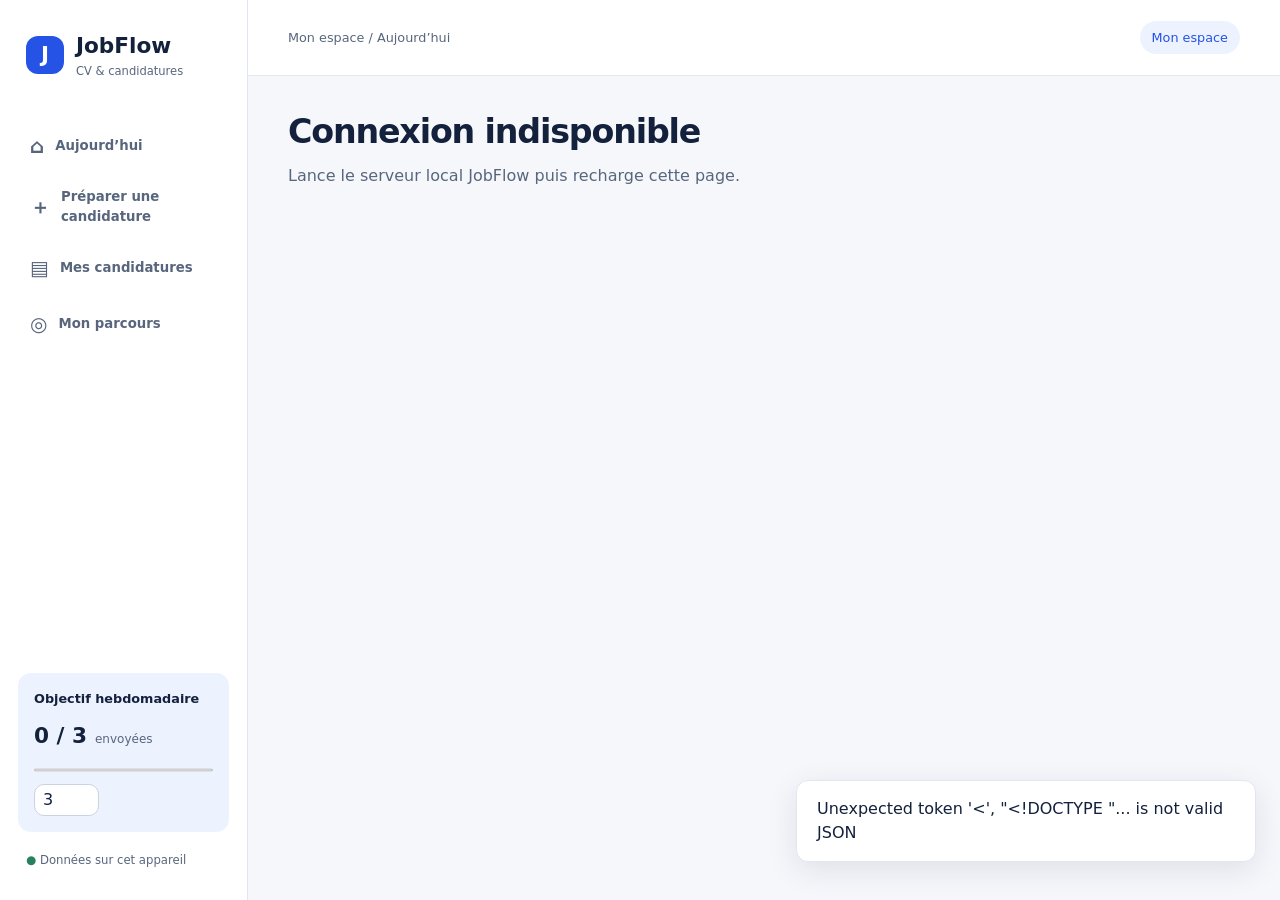
==== web/index.html @ b6a89772 "Initialize JobFlow web app with responsive UI and CV workflow" ====
<!doctype html>
<html lang="fr">
<head>
  <meta charset="utf-8">
  <meta name="viewport" content="width=device-width, initial-scale=1, viewport-fit=cover">
  <meta name="theme-color" content="#f6f7fb">
  <title>JobFlow · CV & candidatures</title>
  <link rel="stylesheet" href="styles.css">
  <script src="app.js" defer></script>
</head>
<body>
<a class="skip" href="#main">Aller au contenu</a>
<aside class="sidebar">
  <a class="brand" href="#today"><span class="mark" aria-hidden="true">J</span><span>JobFlow<small>CV & candidatures</small></span></a>
  <nav aria-label="Navigation principale">
    <a href="#today" data-view="today"><span aria-hidden="true">⌂</span>Aujourd’hui</a>
    <a href="#prepare" data-view="prepare"><span aria-hidden="true">＋</span>Préparer une candidature</a>
    <a href="#applications" data-view="applications"><span aria-hidden="true">▤</span>Mes candidatures</a>
    <a href="#profile" data-view="profile"><span aria-hidden="true">◎</span>Mon parcours</a>
  </nav>
  <div class="sidebar-bottom"><div class="goal"><label for="goal">Objectif hebdomadaire</label><div><strong id="weekly">0 / 3</strong><span>envoyées</span></div><progress id="progress" value="0" max="3"></progress><input id="goal" type="number" min="1" max="30" value="3" aria-label="Nombre de candidatures visé par semaine"></div><p class="local"><span aria-hidden="true">●</span> Données sur cet appareil</p></div>
</aside>
<div class="workspace">
  <header class="topbar"><span class="mobile-brand">JobFlow</span><span id="breadcrumb">Mon espace / Aujourd’hui</span><span class="account" id="account">Mon espace</span></header>
  <main id="main" tabindex="-1"></main>
  <p id="notice" class="notice" role="status" hidden></p>
</div>
<nav class="bottom-nav" aria-label="Navigation mobile"><a href="#today" data-view="today"><span aria-hidden="true">⌂</span>Aujourd’hui</a><a href="#prepare" data-view="prepare"><span aria-hidden="true">＋</span>Préparer</a><a href="#applications" data-view="applications"><span aria-hidden="true">▤</span>Candidatures</a><a href="#profile" data-view="profile"><span aria-hidden="true">◎</span>Parcours</a></nav>
</body>
</html>
---- web/styles.css ----
:root{--blue:#2453e6;--navy:#13213c;--muted:#58667d;--line:#e1e6ef;--bg:#f6f7fb;--surface:#fff;--soft:#edf2ff;font-family:system-ui,-apple-system,BlinkMacSystemFont,"Segoe UI",sans-serif;color:var(--navy);background:var(--bg);font-size:16px;line-height:1.5;color-scheme:light}
*{box-sizing:border-box}body{margin:0}a{color:var(--blue)}button,input,textarea,select{font:inherit}button,a,input,select,textarea{touch-action:manipulation}button{cursor:pointer}button:disabled{opacity:.55;cursor:wait}button,input,textarea,select{border-radius:10px}button{min-height:44px;padding:10px 17px;border:1px solid var(--line);background:var(--surface);color:var(--navy);font-size:.875rem;font-weight:600}button:active{transform:scale(.98)}a:focus-visible,button:focus-visible,input:focus-visible,textarea:focus-visible,select:focus-visible{outline:3px solid var(--blue);outline-offset:3px}.primary{background:var(--blue);border-color:var(--blue);color:#fff}.secondary{color:var(--blue);border-color:#b8c7f7}h1,h2,h3,p{margin-top:0}h1{font-size:clamp(1.65rem,2.6vw,2.15rem);line-height:1.2;letter-spacing:-.035em;margin-bottom:12px}h2{font-size:1.08rem;letter-spacing:-.015em;margin-bottom:6px}h3{font-size:1rem}p{color:var(--muted)}small,.caption{font-size:.8rem;color:var(--muted)}.sidebar{position:fixed;inset:0 auto 0 0;width:248px;background:var(--surface);border-right:1px solid var(--line);padding:30px 18px;display:flex;flex-direction:column}.brand{display:flex;gap:12px;align-items:center;color:var(--navy);text-decoration:none;font-size:1.35rem;font-weight:750;padding:0 8px}.brand small{display:block;font-size:.72rem;font-weight:400;margin-top:1px}.mark{width:38px;height:38px;border-radius:12px;background:var(--blue);color:white;display:grid;place-items:center;font-weight:800}.sidebar nav{display:grid;gap:6px;margin-top:40px}.sidebar nav a{display:flex;gap:11px;align-items:center;min-height:48px;padding:10px 12px;border-radius:10px;text-decoration:none;color:var(--muted);font-size:.83rem;font-weight:600}.sidebar nav a span{font-size:1.25rem}.sidebar nav a.active{background:var(--soft);color:var(--blue)}.sidebar-bottom{margin-top:auto}.goal{background:var(--soft);border-radius:13px;padding:16px;margin-top:30px}.goal label{font-size:.8rem}.goal>div{display:flex;gap:8px;align-items:baseline;margin-top:12px}.goal strong{font-size:1.35rem}.goal span{font-size:.75rem;color:var(--muted)}progress{width:100%;height:6px;accent-color:var(--blue)}.goal input{width:65px;min-height:32px;margin-top:8px;padding:3px 8px;background:var(--surface)}.local{font-size:.73rem;margin:20px 8px 0}.local span{color:#27815f}.workspace{margin-left:248px}.topbar{height:76px;padding:0 40px;background:var(--surface);border-bottom:1px solid var(--line);display:flex;align-items:center;justify-content:space-between;gap:16px;font-size:.8rem;color:var(--muted)}.account{background:var(--soft);color:var(--blue);border-radius:20px;padding:7px 12px}.mobile-brand{display:none}main{max-width:1450px;padding:36px 40px 60px;margin:auto}.intro{display:flex;justify-content:space-between;gap:20px;align-items:center;margin-bottom:26px}.intro p{margin-bottom:0;max-width:65ch}.stats{display:grid;grid-template-columns:repeat(3,1fr);gap:16px;margin-bottom:24px}.stat{display:flex;align-items:center;gap:14px;background:var(--surface);border:1px solid var(--line);border-radius:13px;padding:20px}.stat-icon{display:grid;place-items:center;width:40px;height:40px;border-radius:10px;background:var(--soft);color:var(--blue)}.stat span{display:block;font-size:.8rem;color:var(--muted)}.stat strong{font-size:1.65rem}.grid{display:grid;grid-template-columns:minmax(0,1.35fr) minmax(280px,.9fr);gap:22px;align-items:start}.panel{background:var(--surface);border:1px solid var(--line);border-radius:14px;overflow:hidden}.panel-head{padding:20px 22px;border-bottom:1px solid var(--line)}.panel-head p{margin:4px 0 0;font-size:.85rem}.panel-body{padding:22px}.empty{padding:36px 22px;text-align:center}.empty .empty-icon{display:grid;place-items:center;margin:0 auto 14px;width:44px;height:44px;border-radius:50%;background:var(--soft);color:var(--blue);font-size:1.2rem}.empty p{font-size:.9rem;max-width:38ch;margin:0 auto}.row{display:flex;gap:14px;align-items:center;padding:16px 22px;border-bottom:1px solid var(--line)}.row:last-child{border-bottom:0}.row-main{flex:1;min-width:0}.row strong{display:block;font-size:.9rem;overflow-wrap:anywhere}.row small{display:block;margin-top:4px}.status{display:inline-block;border-radius:30px;background:var(--soft);color:var(--blue);padding:5px 9px;font-size:.72rem;white-space:nowrap}.stack{display:grid;gap:20px}label{display:block;font-size:.85rem;font-weight:550;margin-bottom:7px}input,textarea,select{width:100%;border:1px solid #cbd3e0;padding:11px 12px;color:var(--navy);background:var(--surface);min-height:44px}textarea{resize:vertical;min-height:130px;line-height:1.6}.field{margin-bottom:17px}.fields{display:grid;grid-template-columns:1fr 1fr;gap:16px}.fields .field{margin-bottom:0}.actions{display:flex;flex-wrap:wrap;gap:10px;align-items:center}.stepper{display:flex;padding:0;list-style:none;gap:22px;margin:24px 0;color:var(--muted);font-size:.85rem}.stepper li{display:flex;gap:8px;align-items:center}.stepper b{display:grid;place-items:center;border:1px solid var(--line);width:26px;height:26px;border-radius:50%;font-size:.75rem}.stepper .current{color:var(--blue);font-weight:650}.stepper .current b{background:var(--blue);border-color:var(--blue);color:white}.sheet{background:white;color:#13213c;box-shadow:0 4px 24px #13213c0a;border:1px solid #e1e6ef;padding:30px;min-height:390px}.sheet h2{font-size:1.4rem}.sheet h3{border-bottom:1px solid #e1e6ef;padding-bottom:8px;margin-top:24px;font-size:.9rem}.sheet p,.sheet li{font-size:.78rem;color:#33415a}.sheet ul{padding-left:18px}.preview{position:sticky;top:24px}.tabs{display:flex;border-bottom:1px solid var(--line);gap:8px;margin-bottom:20px}.tabs button{border:0;border-radius:0;background:none;color:var(--muted)}.tabs button[aria-selected="true"]{color:var(--blue);border-bottom:2px solid var(--blue)}details{border-top:1px solid var(--line);padding-top:15px;margin-top:20px}summary{cursor:pointer;min-height:44px;font-size:.85rem;font-weight:600}.check{display:flex;gap:10px;align-items:flex-start;font-weight:400}.check input{width:18px;min-height:18px;margin-top:4px}.hint{font-size:.78rem;margin-top:12px;margin-bottom:0}.notice{position:fixed;bottom:22px;right:24px;max-width:min(460px,calc(100vw - 32px));padding:16px 20px;border:1px solid var(--line);border-radius:12px;background:var(--surface);box-shadow:0 8px 30px #13213c1a;color:var(--navy);z-index:10}.bottom-nav{display:none}.skip{position:absolute;left:10px;top:-100px;z-index:100;background:white;padding:10px}.skip:focus{top:10px}.searchbar{display:flex;gap:14px;margin-bottom:20px}.searchbar input{flex:1}.searchbar select{width:190px}.source-note{margin-top:16px;font-size:.78rem}.feedback{color:#a33b16;font-size:.85rem;margin:12px 0}.save-state{font-size:.8rem;color:var(--muted)}[hidden]{display:none!important}
@media(hover:hover) and (pointer:fine){button:hover{filter:brightness(.97)}.sidebar nav a:hover{background:var(--soft)}}
@media(max-width:1050px){.sidebar{width:220px}.workspace{margin-left:220px}main{padding:28px 24px}.topbar{padding:0 24px}.grid{grid-template-columns:1fr}.preview{position:static}.intro{align-items:flex-start}.stats{gap:10px}.stat{padding:15px}}
@media(max-width:700px){.sidebar{display:none}.workspace{margin:0}.topbar{height:64px;padding:env(safe-area-inset-top,0px) 20px 0}.mobile-brand{display:block;color:var(--blue);font-weight:800;font-size:1.25rem}#breadcrumb{display:none}.account{font-size:.75rem}main{padding:26px 18px calc(106px + env(safe-area-inset-bottom,0px))}.intro{display:block}.intro button{margin-top:20px;width:100%}.intro h1{font-size:1.8rem}.stats{gap:8px}.stat{display:block;padding:14px 10px}.stat-icon{display:none}.stat span{font-size:.72rem}.stat strong{font-size:1.5rem}.panel-body{padding:18px}.panel-head{padding:18px}.row{padding:16px;gap:10px}.row button{padding:8px 12px}.row .status{white-space:normal}.fields{grid-template-columns:1fr}.bottom-nav{position:fixed;bottom:0;left:0;right:0;z-index:5;display:grid;grid-template-columns:repeat(4,1fr);background:var(--surface);border-top:1px solid var(--line);padding:5px 5px calc(6px + env(safe-area-inset-bottom,0px))}.bottom-nav a{display:grid;place-items:center;gap:1px;padding:7px 2px;min-height:56px;color:var(--muted);text-decoration:none;font-size:.67rem}.bottom-nav a span{font-size:1.35rem}.bottom-nav a.active{color:var(--blue);font-weight:700}.notice{bottom:90px;right:16px}.stepper{gap:12px;font-size:.75rem}.searchbar{flex-direction:column}.searchbar select{width:100%}input,textarea,select{font-size:1rem}.sheet{padding:24px}.actions>button{flex:1}.preview .sheet{max-height:500px;overflow:auto}}
@media(prefers-reduced-motion:reduce){*{scroll-behavior:auto!important;transition:none!important;animation:none!important}button:active{transform:none}}
@media(prefers-contrast:more){:root{--muted:#33415a;--line:#68748a}}
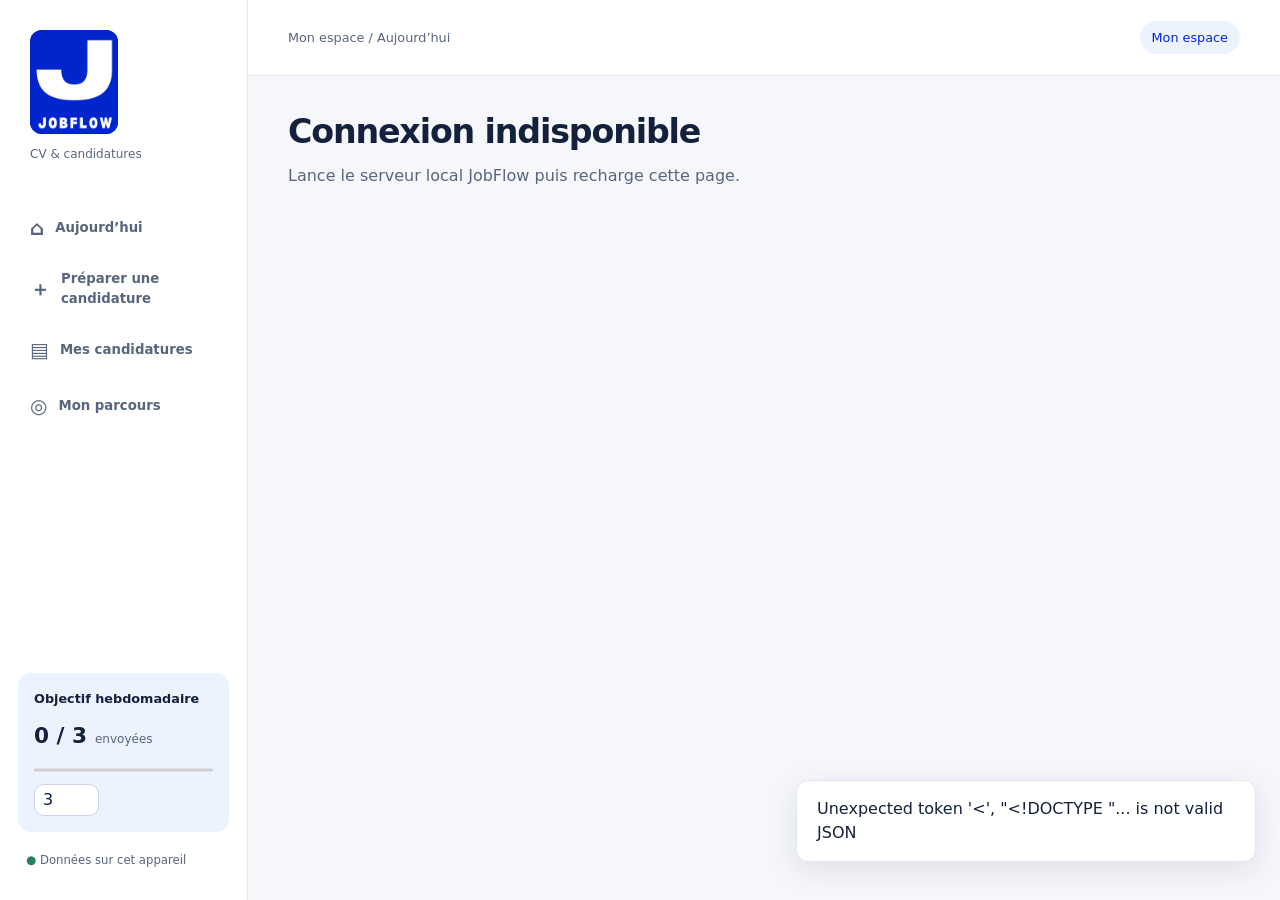
==== commit 98f782c0: "Integrate official JobFlow logo and match brand blue" ====
--- a/web/index.html
+++ b/web/index.html
@@ -11,7 +11,7 @@
 <body>
 <a class="skip" href="#main">Aller au contenu</a>
 <aside class="sidebar">
-  <a class="brand" href="#today"><span class="mark" aria-hidden="true">J</span><span>JobFlow<small>CV & candidatures</small></span></a>
+  <a class="brand" href="#today" aria-label="JobFlow — accueil"><span class="logo-lockup"><img src="assets/jobflow-logo.png" alt="JobFlow" width="2000" height="2000"></span><small>CV & candidatures</small></a>
   <nav aria-label="Navigation principale">
     <a href="#today" data-view="today"><span aria-hidden="true">⌂</span>Aujourd’hui</a>
     <a href="#prepare" data-view="prepare"><span aria-hidden="true">＋</span>Préparer une candidature</a>
@@ -21,7 +21,7 @@
   <div class="sidebar-bottom"><div class="goal"><label for="goal">Objectif hebdomadaire</label><div><strong id="weekly">0 / 3</strong><span>envoyées</span></div><progress id="progress" value="0" max="3"></progress><input id="goal" type="number" min="1" max="30" value="3" aria-label="Nombre de candidatures visé par semaine"></div><p class="local"><span aria-hidden="true">●</span> Données sur cet appareil</p></div>
 </aside>
 <div class="workspace">
-  <header class="topbar"><span class="mobile-brand">JobFlow</span><span id="breadcrumb">Mon espace / Aujourd’hui</span><span class="account" id="account">Mon espace</span></header>
+  <header class="topbar"><a class="mobile-brand" href="#today" aria-label="JobFlow — accueil"><span class="logo-mark" aria-hidden="true"><img src="assets/jobflow-logo.png" alt="" width="2000" height="2000"></span><span>JobFlow</span></a><span id="breadcrumb">Mon espace / Aujourd’hui</span><span class="account" id="account">Mon espace</span></header>
   <main id="main" tabindex="-1"></main>
   <p id="notice" class="notice" role="status" hidden></p>
 </div>
--- a/web/styles.css
+++ b/web/styles.css
@@ -1,7 +1,17 @@
-:root{--blue:#2453e6;--navy:#13213c;--muted:#58667d;--line:#e1e6ef;--bg:#f6f7fb;--surface:#fff;--soft:#edf2ff;font-family:system-ui,-apple-system,BlinkMacSystemFont,"Segoe UI",sans-serif;color:var(--navy);background:var(--bg);font-size:16px;line-height:1.5;color-scheme:light}
+:root{--blue:#0025cc;--navy:#13213c;--muted:#58667d;--line:#e1e6ef;--bg:#f6f7fb;--surface:#fff;--soft:#edf2ff;font-family:system-ui,-apple-system,BlinkMacSystemFont,"Segoe UI",sans-serif;color:var(--navy);background:var(--bg);font-size:16px;line-height:1.5;color-scheme:light}
 *{box-sizing:border-box}body{margin:0}a{color:var(--blue)}button,input,textarea,select{font:inherit}button,a,input,select,textarea{touch-action:manipulation}button{cursor:pointer}button:disabled{opacity:.55;cursor:wait}button,input,textarea,select{border-radius:10px}button{min-height:44px;padding:10px 17px;border:1px solid var(--line);background:var(--surface);color:var(--navy);font-size:.875rem;font-weight:600}button:active{transform:scale(.98)}a:focus-visible,button:focus-visible,input:focus-visible,textarea:focus-visible,select:focus-visible{outline:3px solid var(--blue);outline-offset:3px}.primary{background:var(--blue);border-color:var(--blue);color:#fff}.secondary{color:var(--blue);border-color:#b8c7f7}h1,h2,h3,p{margin-top:0}h1{font-size:clamp(1.65rem,2.6vw,2.15rem);line-height:1.2;letter-spacing:-.035em;margin-bottom:12px}h2{font-size:1.08rem;letter-spacing:-.015em;margin-bottom:6px}h3{font-size:1rem}p{color:var(--muted)}small,.caption{font-size:.8rem;color:var(--muted)}.sidebar{position:fixed;inset:0 auto 0 0;width:248px;background:var(--surface);border-right:1px solid var(--line);padding:30px 18px;display:flex;flex-direction:column}.brand{display:flex;gap:12px;align-items:center;color:var(--navy);text-decoration:none;font-size:1.35rem;font-weight:750;padding:0 8px}.brand small{display:block;font-size:.72rem;font-weight:400;margin-top:1px}.mark{width:38px;height:38px;border-radius:12px;background:var(--blue);color:white;display:grid;place-items:center;font-weight:800}.sidebar nav{display:grid;gap:6px;margin-top:40px}.sidebar nav a{display:flex;gap:11px;align-items:center;min-height:48px;padding:10px 12px;border-radius:10px;text-decoration:none;color:var(--muted);font-size:.83rem;font-weight:600}.sidebar nav a span{font-size:1.25rem}.sidebar nav a.active{background:var(--soft);color:var(--blue)}.sidebar-bottom{margin-top:auto}.goal{background:var(--soft);border-radius:13px;padding:16px;margin-top:30px}.goal label{font-size:.8rem}.goal>div{display:flex;gap:8px;align-items:baseline;margin-top:12px}.goal strong{font-size:1.35rem}.goal span{font-size:.75rem;color:var(--muted)}progress{width:100%;height:6px;accent-color:var(--blue)}.goal input{width:65px;min-height:32px;margin-top:8px;padding:3px 8px;background:var(--surface)}.local{font-size:.73rem;margin:20px 8px 0}.local span{color:#27815f}.workspace{margin-left:248px}.topbar{height:76px;padding:0 40px;background:var(--surface);border-bottom:1px solid var(--line);display:flex;align-items:center;justify-content:space-between;gap:16px;font-size:.8rem;color:var(--muted)}.account{background:var(--soft);color:var(--blue);border-radius:20px;padding:7px 12px}.mobile-brand{display:none}main{max-width:1450px;padding:36px 40px 60px;margin:auto}.intro{display:flex;justify-content:space-between;gap:20px;align-items:center;margin-bottom:26px}.intro p{margin-bottom:0;max-width:65ch}.stats{display:grid;grid-template-columns:repeat(3,1fr);gap:16px;margin-bottom:24px}.stat{display:flex;align-items:center;gap:14px;background:var(--surface);border:1px solid var(--line);border-radius:13px;padding:20px}.stat-icon{display:grid;place-items:center;width:40px;height:40px;border-radius:10px;background:var(--soft);color:var(--blue)}.stat span{display:block;font-size:.8rem;color:var(--muted)}.stat strong{font-size:1.65rem}.grid{display:grid;grid-template-columns:minmax(0,1.35fr) minmax(280px,.9fr);gap:22px;align-items:start}.panel{background:var(--surface);border:1px solid var(--line);border-radius:14px;overflow:hidden}.panel-head{padding:20px 22px;border-bottom:1px solid var(--line)}.panel-head p{margin:4px 0 0;font-size:.85rem}.panel-body{padding:22px}.empty{padding:36px 22px;text-align:center}.empty .empty-icon{display:grid;place-items:center;margin:0 auto 14px;width:44px;height:44px;border-radius:50%;background:var(--soft);color:var(--blue);font-size:1.2rem}.empty p{font-size:.9rem;max-width:38ch;margin:0 auto}.row{display:flex;gap:14px;align-items:center;padding:16px 22px;border-bottom:1px solid var(--line)}.row:last-child{border-bottom:0}.row-main{flex:1;min-width:0}.row strong{display:block;font-size:.9rem;overflow-wrap:anywhere}.row small{display:block;margin-top:4px}.status{display:inline-block;border-radius:30px;background:var(--soft);color:var(--blue);padding:5px 9px;font-size:.72rem;white-space:nowrap}.stack{display:grid;gap:20px}label{display:block;font-size:.85rem;font-weight:550;margin-bottom:7px}input,textarea,select{width:100%;border:1px solid #cbd3e0;padding:11px 12px;color:var(--navy);background:var(--surface);min-height:44px}textarea{resize:vertical;min-height:130px;line-height:1.6}.field{margin-bottom:17px}.fields{display:grid;grid-template-columns:1fr 1fr;gap:16px}.fields .field{margin-bottom:0}.actions{display:flex;flex-wrap:wrap;gap:10px;align-items:center}.stepper{display:flex;padding:0;list-style:none;gap:22px;margin:24px 0;color:var(--muted);font-size:.85rem}.stepper li{display:flex;gap:8px;align-items:center}.stepper b{display:grid;place-items:center;border:1px solid var(--line);width:26px;height:26px;border-radius:50%;font-size:.75rem}.stepper .current{color:var(--blue);font-weight:650}.stepper .current b{background:var(--blue);border-color:var(--blue);color:white}.sheet{background:white;color:#13213c;box-shadow:0 4px 24px #13213c0a;border:1px solid #e1e6ef;padding:30px;min-height:390px}.sheet h2{font-size:1.4rem}.sheet h3{border-bottom:1px solid #e1e6ef;padding-bottom:8px;margin-top:24px;font-size:.9rem}.sheet p,.sheet li{font-size:.78rem;color:#33415a}.sheet ul{padding-left:18px}.preview{position:sticky;top:24px}.tabs{display:flex;border-bottom:1px solid var(--line);gap:8px;margin-bottom:20px}.tabs button{border:0;border-radius:0;background:none;color:var(--muted)}.tabs button[aria-selected="true"]{color:var(--blue);border-bottom:2px solid var(--blue)}details{border-top:1px solid var(--line);padding-top:15px;margin-top:20px}summary{cursor:pointer;min-height:44px;font-size:.85rem;font-weight:600}.check{display:flex;gap:10px;align-items:flex-start;font-weight:400}.check input{width:18px;min-height:18px;margin-top:4px}.hint{font-size:.78rem;margin-top:12px;margin-bottom:0}.notice{position:fixed;bottom:22px;right:24px;max-width:min(460px,calc(100vw - 32px));padding:16px 20px;border:1px solid var(--line);border-radius:12px;background:var(--surface);box-shadow:0 8px 30px #13213c1a;color:var(--navy);z-index:10}.bottom-nav{display:none}.skip{position:absolute;left:10px;top:-100px;z-index:100;background:white;padding:10px}.skip:focus{top:10px}.searchbar{display:flex;gap:14px;margin-bottom:20px}.searchbar input{flex:1}.searchbar select{width:190px}.source-note{margin-top:16px;font-size:.78rem}.feedback{color:#a33b16;font-size:.85rem;margin:12px 0}.save-state{font-size:.8rem;color:var(--muted)}[hidden]{display:none!important}
 @media(hover:hover) and (pointer:fine){button:hover{filter:brightness(.97)}.sidebar nav a:hover{background:var(--soft)}}
 @media(max-width:1050px){.sidebar{width:220px}.workspace{margin-left:220px}main{padding:28px 24px}.topbar{padding:0 24px}.grid{grid-template-columns:1fr}.preview{position:static}.intro{align-items:flex-start}.stats{gap:10px}.stat{padding:15px}}
 @media(max-width:700px){.sidebar{display:none}.workspace{margin:0}.topbar{height:64px;padding:env(safe-area-inset-top,0px) 20px 0}.mobile-brand{display:block;color:var(--blue);font-weight:800;font-size:1.25rem}#breadcrumb{display:none}.account{font-size:.75rem}main{padding:26px 18px calc(106px + env(safe-area-inset-bottom,0px))}.intro{display:block}.intro button{margin-top:20px;width:100%}.intro h1{font-size:1.8rem}.stats{gap:8px}.stat{display:block;padding:14px 10px}.stat-icon{display:none}.stat span{font-size:.72rem}.stat strong{font-size:1.5rem}.panel-body{padding:18px}.panel-head{padding:18px}.row{padding:16px;gap:10px}.row button{padding:8px 12px}.row .status{white-space:normal}.fields{grid-template-columns:1fr}.bottom-nav{position:fixed;bottom:0;left:0;right:0;z-index:5;display:grid;grid-template-columns:repeat(4,1fr);background:var(--surface);border-top:1px solid var(--line);padding:5px 5px calc(6px + env(safe-area-inset-bottom,0px))}.bottom-nav a{display:grid;place-items:center;gap:1px;padding:7px 2px;min-height:56px;color:var(--muted);text-decoration:none;font-size:.67rem}.bottom-nav a span{font-size:1.35rem}.bottom-nav a.active{color:var(--blue);font-weight:700}.notice{bottom:90px;right:16px}.stepper{gap:12px;font-size:.75rem}.searchbar{flex-direction:column}.searchbar select{width:100%}input,textarea,select{font-size:1rem}.sheet{padding:24px}.actions>button{flex:1}.preview .sheet{max-height:500px;overflow:auto}}
 @media(prefers-reduced-motion:reduce){*{scroll-behavior:auto!important;transition:none!important;animation:none!important}button:active{transform:none}}
 @media(prefers-contrast:more){:root{--muted:#33415a;--line:#68748a}}
+
+/* Logo original : cadrage visuel, sans modification du fichier source. */
+.brand{flex-direction:column;align-items:flex-start;gap:10px;padding-left:12px}
+.brand>small{font-size:.75rem;font-weight:400;color:var(--muted)}
+.logo-lockup,.logo-mark{position:relative;display:block;overflow:hidden;background:#0025cc;flex-shrink:0}
+.logo-lockup{width:88px;height:104px;border-radius:12px}
+.logo-lockup img{position:absolute;width:400px;height:400px;max-width:none;left:-144px;top:-124px}
+.logo-mark{width:36px;height:36px;border-radius:9px}
+.logo-mark img{position:absolute;width:180px;height:180px;max-width:none;left:-67px;top:-56px}
+@media(max-width:700px){.mobile-brand{display:flex;align-items:center;gap:9px;text-decoration:none}}
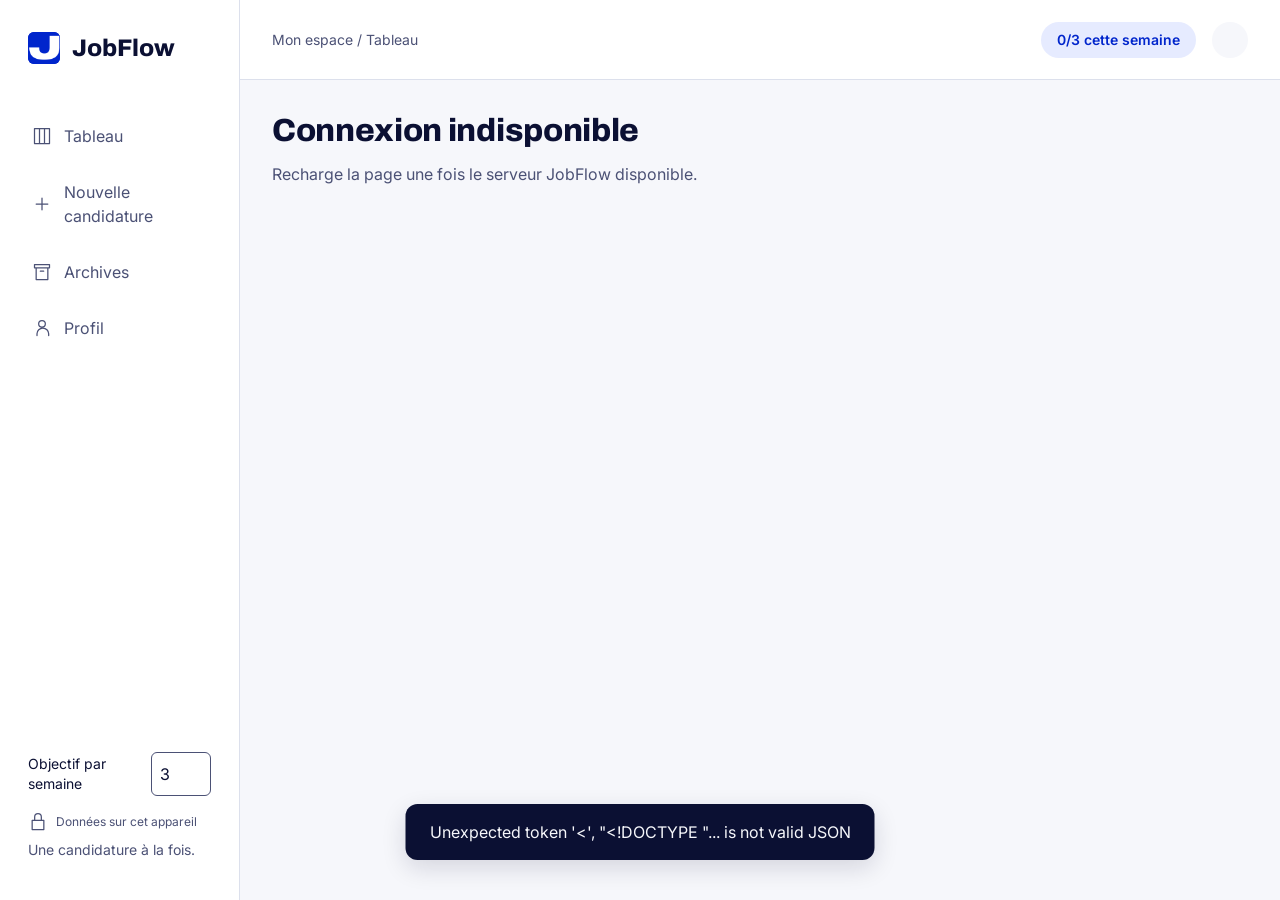
==== commit 873044fd: "Apply JobFlow art direction and responsive application board" ====
--- a/web/index.html
+++ b/web/index.html
@@ -3,28 +3,44 @@
 <head>
   <meta charset="utf-8">
   <meta name="viewport" content="width=device-width, initial-scale=1, viewport-fit=cover">
-  <meta name="theme-color" content="#f6f7fb">
-  <title>JobFlow · CV & candidatures</title>
+  <meta name="theme-color" media="(prefers-color-scheme: light)" content="#F6F7FB">
+  <meta name="theme-color" media="(prefers-color-scheme: dark)" content="#0A0E24">
+  <title>JobFlow · Une candidature à la fois.</title>
   <link rel="stylesheet" href="styles.css">
-  <script src="app.js" defer></script>
+  <script src="app.js" type="module"></script>
 </head>
 <body>
 <a class="skip" href="#main">Aller au contenu</a>
 <aside class="sidebar">
-  <a class="brand" href="#today" aria-label="JobFlow — accueil"><span class="logo-lockup"><img src="assets/jobflow-logo.png" alt="JobFlow" width="2000" height="2000"></span><small>CV & candidatures</small></a>
+  <a class="brand" href="#today" aria-label="JobFlow — accueil"><span class="logo-mark" aria-hidden="true"><img src="assets/jobflow-logo.png" alt="" width="2000" height="2000"></span><span>JobFlow</span></a>
   <nav aria-label="Navigation principale">
-    <a href="#today" data-view="today"><span aria-hidden="true">⌂</span>Aujourd’hui</a>
-    <a href="#prepare" data-view="prepare"><span aria-hidden="true">＋</span>Préparer une candidature</a>
-    <a href="#applications" data-view="applications"><span aria-hidden="true">▤</span>Mes candidatures</a>
-    <a href="#profile" data-view="profile"><span aria-hidden="true">◎</span>Mon parcours</a>
+    <a href="#today" data-view="today" data-icon="board">Tableau</a>
+    <a href="#prepare" data-view="prepare" data-icon="plus">Nouvelle candidature</a>
+    <a href="#archives" data-view="archives" data-icon="archive">Archives</a>
+    <a href="#profile" data-view="profile" data-icon="user">Profil</a>
   </nav>
-  <div class="sidebar-bottom"><div class="goal"><label for="goal">Objectif hebdomadaire</label><div><strong id="weekly">0 / 3</strong><span>envoyées</span></div><progress id="progress" value="0" max="3"></progress><input id="goal" type="number" min="1" max="30" value="3" aria-label="Nombre de candidatures visé par semaine"></div><p class="local"><span aria-hidden="true">●</span> Données sur cet appareil</p></div>
+  <div class="sidebar-bottom">
+    <div class="goal-setting"><label for="goal">Objectif par semaine</label><input id="goal" type="number" min="1" max="30" value="3"></div>
+    <p class="local" data-icon="lock">Données sur cet appareil</p>
+    <p class="small">Une candidature à la fois.</p>
+  </div>
 </aside>
 <div class="workspace">
-  <header class="topbar"><a class="mobile-brand" href="#today" aria-label="JobFlow — accueil"><span class="logo-mark" aria-hidden="true"><img src="assets/jobflow-logo.png" alt="" width="2000" height="2000"></span><span>JobFlow</span></a><span id="breadcrumb">Mon espace / Aujourd’hui</span><span class="account" id="account">Mon espace</span></header>
-  <main id="main" tabindex="-1"></main>
-  <p id="notice" class="notice" role="status" hidden></p>
+  <header class="topbar">
+    <a class="mobile-brand" href="#today" aria-label="JobFlow — accueil"><span class="logo-mark" aria-hidden="true"><img src="assets/jobflow-logo.png" alt="" width="2000" height="2000"></span><span>JobFlow</span></a>
+    <p id="breadcrumb" class="small">Mon espace / Tableau</p>
+    <div class="header-right"><span id="weekly" class="weekly" aria-live="polite">0/3 cette semaine</span><span id="account" class="account" aria-label="Mon profil"></span></div>
+  </header>
+  <main id="main" tabindex="-1"><p>Chargement de tes candidatures…</p></main>
 </div>
-<nav class="bottom-nav" aria-label="Navigation mobile"><a href="#today" data-view="today"><span aria-hidden="true">⌂</span>Aujourd’hui</a><a href="#prepare" data-view="prepare"><span aria-hidden="true">＋</span>Préparer</a><a href="#applications" data-view="applications"><span aria-hidden="true">▤</span>Candidatures</a><a href="#profile" data-view="profile"><span aria-hidden="true">◎</span>Parcours</a></nav>
+<p id="notice" class="notice" role="status" hidden></p>
+<dialog id="detail" class="drawer" aria-labelledby="detail-title"></dialog>
+<dialog id="send-dialog" aria-labelledby="send-title"></dialog>
+<nav class="bottom-nav" aria-label="Navigation mobile">
+  <a href="#today" data-view="today" data-icon="board">Tableau</a>
+  <a href="#prepare" data-view="prepare" data-icon="plus">Nouvelle</a>
+  <a href="#archives" data-view="archives" data-icon="archive">Archives</a>
+  <a href="#profile" data-view="profile" data-icon="user">Profil</a>
+</nav>
 </body>
 </html>
--- a/web/styles.css
+++ b/web/styles.css
@@ -1,17 +1,182 @@
-:root{--blue:#0025cc;--navy:#13213c;--muted:#58667d;--line:#e1e6ef;--bg:#f6f7fb;--surface:#fff;--soft:#edf2ff;font-family:system-ui,-apple-system,BlinkMacSystemFont,"Segoe UI",sans-serif;color:var(--navy);background:var(--bg);font-size:16px;line-height:1.5;color-scheme:light}
-*{box-sizing:border-box}body{margin:0}a{color:var(--blue)}button,input,textarea,select{font:inherit}button,a,input,select,textarea{touch-action:manipulation}button{cursor:pointer}button:disabled{opacity:.55;cursor:wait}button,input,textarea,select{border-radius:10px}button{min-height:44px;padding:10px 17px;border:1px solid var(--line);background:var(--surface);color:var(--navy);font-size:.875rem;font-weight:600}button:active{transform:scale(.98)}a:focus-visible,button:focus-visible,input:focus-visible,textarea:focus-visible,select:focus-visible{outline:3px solid var(--blue);outline-offset:3px}.primary{background:var(--blue);border-color:var(--blue);color:#fff}.secondary{color:var(--blue);border-color:#b8c7f7}h1,h2,h3,p{margin-top:0}h1{font-size:clamp(1.65rem,2.6vw,2.15rem);line-height:1.2;letter-spacing:-.035em;margin-bottom:12px}h2{font-size:1.08rem;letter-spacing:-.015em;margin-bottom:6px}h3{font-size:1rem}p{color:var(--muted)}small,.caption{font-size:.8rem;color:var(--muted)}.sidebar{position:fixed;inset:0 auto 0 0;width:248px;background:var(--surface);border-right:1px solid var(--line);padding:30px 18px;display:flex;flex-direction:column}.brand{display:flex;gap:12px;align-items:center;color:var(--navy);text-decoration:none;font-size:1.35rem;font-weight:750;padding:0 8px}.brand small{display:block;font-size:.72rem;font-weight:400;margin-top:1px}.mark{width:38px;height:38px;border-radius:12px;background:var(--blue);color:white;display:grid;place-items:center;font-weight:800}.sidebar nav{display:grid;gap:6px;margin-top:40px}.sidebar nav a{display:flex;gap:11px;align-items:center;min-height:48px;padding:10px 12px;border-radius:10px;text-decoration:none;color:var(--muted);font-size:.83rem;font-weight:600}.sidebar nav a span{font-size:1.25rem}.sidebar nav a.active{background:var(--soft);color:var(--blue)}.sidebar-bottom{margin-top:auto}.goal{background:var(--soft);border-radius:13px;padding:16px;margin-top:30px}.goal label{font-size:.8rem}.goal>div{display:flex;gap:8px;align-items:baseline;margin-top:12px}.goal strong{font-size:1.35rem}.goal span{font-size:.75rem;color:var(--muted)}progress{width:100%;height:6px;accent-color:var(--blue)}.goal input{width:65px;min-height:32px;margin-top:8px;padding:3px 8px;background:var(--surface)}.local{font-size:.73rem;margin:20px 8px 0}.local span{color:#27815f}.workspace{margin-left:248px}.topbar{height:76px;padding:0 40px;background:var(--surface);border-bottom:1px solid var(--line);display:flex;align-items:center;justify-content:space-between;gap:16px;font-size:.8rem;color:var(--muted)}.account{background:var(--soft);color:var(--blue);border-radius:20px;padding:7px 12px}.mobile-brand{display:none}main{max-width:1450px;padding:36px 40px 60px;margin:auto}.intro{display:flex;justify-content:space-between;gap:20px;align-items:center;margin-bottom:26px}.intro p{margin-bottom:0;max-width:65ch}.stats{display:grid;grid-template-columns:repeat(3,1fr);gap:16px;margin-bottom:24px}.stat{display:flex;align-items:center;gap:14px;background:var(--surface);border:1px solid var(--line);border-radius:13px;padding:20px}.stat-icon{display:grid;place-items:center;width:40px;height:40px;border-radius:10px;background:var(--soft);color:var(--blue)}.stat span{display:block;font-size:.8rem;color:var(--muted)}.stat strong{font-size:1.65rem}.grid{display:grid;grid-template-columns:minmax(0,1.35fr) minmax(280px,.9fr);gap:22px;align-items:start}.panel{background:var(--surface);border:1px solid var(--line);border-radius:14px;overflow:hidden}.panel-head{padding:20px 22px;border-bottom:1px solid var(--line)}.panel-head p{margin:4px 0 0;font-size:.85rem}.panel-body{padding:22px}.empty{padding:36px 22px;text-align:center}.empty .empty-icon{display:grid;place-items:center;margin:0 auto 14px;width:44px;height:44px;border-radius:50%;background:var(--soft);color:var(--blue);font-size:1.2rem}.empty p{font-size:.9rem;max-width:38ch;margin:0 auto}.row{display:flex;gap:14px;align-items:center;padding:16px 22px;border-bottom:1px solid var(--line)}.row:last-child{border-bottom:0}.row-main{flex:1;min-width:0}.row strong{display:block;font-size:.9rem;overflow-wrap:anywhere}.row small{display:block;margin-top:4px}.status{display:inline-block;border-radius:30px;background:var(--soft);color:var(--blue);padding:5px 9px;font-size:.72rem;white-space:nowrap}.stack{display:grid;gap:20px}label{display:block;font-size:.85rem;font-weight:550;margin-bottom:7px}input,textarea,select{width:100%;border:1px solid #cbd3e0;padding:11px 12px;color:var(--navy);background:var(--surface);min-height:44px}textarea{resize:vertical;min-height:130px;line-height:1.6}.field{margin-bottom:17px}.fields{display:grid;grid-template-columns:1fr 1fr;gap:16px}.fields .field{margin-bottom:0}.actions{display:flex;flex-wrap:wrap;gap:10px;align-items:center}.stepper{display:flex;padding:0;list-style:none;gap:22px;margin:24px 0;color:var(--muted);font-size:.85rem}.stepper li{display:flex;gap:8px;align-items:center}.stepper b{display:grid;place-items:center;border:1px solid var(--line);width:26px;height:26px;border-radius:50%;font-size:.75rem}.stepper .current{color:var(--blue);font-weight:650}.stepper .current b{background:var(--blue);border-color:var(--blue);color:white}.sheet{background:white;color:#13213c;box-shadow:0 4px 24px #13213c0a;border:1px solid #e1e6ef;padding:30px;min-height:390px}.sheet h2{font-size:1.4rem}.sheet h3{border-bottom:1px solid #e1e6ef;padding-bottom:8px;margin-top:24px;font-size:.9rem}.sheet p,.sheet li{font-size:.78rem;color:#33415a}.sheet ul{padding-left:18px}.preview{position:sticky;top:24px}.tabs{display:flex;border-bottom:1px solid var(--line);gap:8px;margin-bottom:20px}.tabs button{border:0;border-radius:0;background:none;color:var(--muted)}.tabs button[aria-selected="true"]{color:var(--blue);border-bottom:2px solid var(--blue)}details{border-top:1px solid var(--line);padding-top:15px;margin-top:20px}summary{cursor:pointer;min-height:44px;font-size:.85rem;font-weight:600}.check{display:flex;gap:10px;align-items:flex-start;font-weight:400}.check input{width:18px;min-height:18px;margin-top:4px}.hint{font-size:.78rem;margin-top:12px;margin-bottom:0}.notice{position:fixed;bottom:22px;right:24px;max-width:min(460px,calc(100vw - 32px));padding:16px 20px;border:1px solid var(--line);border-radius:12px;background:var(--surface);box-shadow:0 8px 30px #13213c1a;color:var(--navy);z-index:10}.bottom-nav{display:none}.skip{position:absolute;left:10px;top:-100px;z-index:100;background:white;padding:10px}.skip:focus{top:10px}.searchbar{display:flex;gap:14px;margin-bottom:20px}.searchbar input{flex:1}.searchbar select{width:190px}.source-note{margin-top:16px;font-size:.78rem}.feedback{color:#a33b16;font-size:.85rem;margin:12px 0}.save-state{font-size:.8rem;color:var(--muted)}[hidden]{display:none!important}
-@media(hover:hover) and (pointer:fine){button:hover{filter:brightness(.97)}.sidebar nav a:hover{background:var(--soft)}}
-@media(max-width:1050px){.sidebar{width:220px}.workspace{margin-left:220px}main{padding:28px 24px}.topbar{padding:0 24px}.grid{grid-template-columns:1fr}.preview{position:static}.intro{align-items:flex-start}.stats{gap:10px}.stat{padding:15px}}
-@media(max-width:700px){.sidebar{display:none}.workspace{margin:0}.topbar{height:64px;padding:env(safe-area-inset-top,0px) 20px 0}.mobile-brand{display:block;color:var(--blue);font-weight:800;font-size:1.25rem}#breadcrumb{display:none}.account{font-size:.75rem}main{padding:26px 18px calc(106px + env(safe-area-inset-bottom,0px))}.intro{display:block}.intro button{margin-top:20px;width:100%}.intro h1{font-size:1.8rem}.stats{gap:8px}.stat{display:block;padding:14px 10px}.stat-icon{display:none}.stat span{font-size:.72rem}.stat strong{font-size:1.5rem}.panel-body{padding:18px}.panel-head{padding:18px}.row{padding:16px;gap:10px}.row button{padding:8px 12px}.row .status{white-space:normal}.fields{grid-template-columns:1fr}.bottom-nav{position:fixed;bottom:0;left:0;right:0;z-index:5;display:grid;grid-template-columns:repeat(4,1fr);background:var(--surface);border-top:1px solid var(--line);padding:5px 5px calc(6px + env(safe-area-inset-bottom,0px))}.bottom-nav a{display:grid;place-items:center;gap:1px;padding:7px 2px;min-height:56px;color:var(--muted);text-decoration:none;font-size:.67rem}.bottom-nav a span{font-size:1.35rem}.bottom-nav a.active{color:var(--blue);font-weight:700}.notice{bottom:90px;right:16px}.stepper{gap:12px;font-size:.75rem}.searchbar{flex-direction:column}.searchbar select{width:100%}input,textarea,select{font-size:1rem}.sheet{padding:24px}.actions>button{flex:1}.preview .sheet{max-height:500px;overflow:auto}}
-@media(prefers-reduced-motion:reduce){*{scroll-behavior:auto!important;transition:none!important;animation:none!important}button:active{transform:none}}
-@media(prefers-contrast:more){:root{--muted:#33415a;--line:#68748a}}
+@import url("https://fonts.googleapis.com/css2?family=Archivo:wght@700;800&display=swap");
+@import url("https://fonts.googleapis.com/css2?family=Inter:wght@400;600;700&display=swap");
+:root {
+  --brand:#0025CC; --brand-deep:#001A8F; --brand-soft:#E6EBFF; --brand-text:#0025CC;
+  --on-brand:#FFFFFF; --spark:#FF7A1A; --ink:#0B1033; --ink-muted:#4B5175;
+  --surface:#F6F7FB; --surface-raised:#FFFFFF; --line:#DCE0EC;
+  --status-todo:#5E6485; --status-sent:#0025CC; --status-interview:#A34A00;
+  --status-offer:#0B7A47; --status-closed:#8A3A3A;
+  --font-display:"Archivo","Arial Black",system-ui,sans-serif;
+  --font-sans:"Inter",system-ui,-apple-system,"Segoe UI",sans-serif;
+  --space-1:4px; --space-2:8px; --space-3:12px; --space-4:16px;
+  --space-6:24px; --space-8:32px; --space-12:48px;
+  --radius-sm:6px; --radius-md:12px; --radius-lg:20px; --radius-pill:999px;
+  --shadow-card:0 1px 2px rgba(11,16,51,.06),0 2px 8px rgba(11,16,51,.06);
+  --shadow-lift:0 8px 24px rgba(11,16,51,.14);
+  font:400 16px/24px var(--font-sans); color:var(--ink); background:var(--surface); color-scheme:light;
+}
+* { box-sizing:border-box; }
+body { margin:0; }
+button,input,textarea,select { font:inherit; }
+button,a { -webkit-tap-highlight-color:transparent; touch-action:manipulation; }
+button { cursor:pointer; }
+a { color:var(--brand-text); }
+svg.icon { width:20px; height:20px; stroke:currentColor; stroke-width:1.5; fill:none; stroke-linecap:round; stroke-linejoin:round; flex-shrink:0; }
+h1,h2,p { margin-top:0; }
+h1 { font:800 32px/38px var(--font-display); letter-spacing:-.01em; margin-bottom:12px; }
+h2 { font:700 24px/30px var(--font-display); margin-bottom:8px; }
+h3 { font:600 18px/24px var(--font-sans); margin:0 0 8px; }
+p { color:var(--ink-muted); margin-bottom:16px; }
+small,.small,.hint { font-size:14px; line-height:20px; color:var(--ink-muted); }
+.label { font:700 12px/16px var(--font-sans); letter-spacing:.12em; text-transform:uppercase; }
+button,.button { min-height:48px; padding:0 24px; border:1px solid var(--ink-muted); border-radius:var(--radius-md); background:var(--surface-raised); color:var(--ink); display:inline-flex; align-items:center; justify-content:center; gap:8px; font-weight:600; text-decoration:none; transition:background 150ms ease-out,border-color 150ms ease-out; }
+button:disabled { opacity:.4; cursor:default; }
+.primary { color:var(--on-brand); background:var(--brand); border-color:var(--brand); }
+.ghost { background:none; border-color:transparent; color:var(--brand-text); padding:0 12px; }
+.icon-button { width:48px; padding:0; }
+button:active:not(:disabled) { background:var(--surface); }
+.primary:active:not(:disabled) { background:var(--brand-deep); border-color:var(--brand-deep); }
+:focus-visible { outline:2px solid var(--brand); outline-offset:3px; box-shadow:0 0 0 6px var(--brand-soft); }
+[hidden] { display:none!important; }
+.skip { position:fixed; top:-100px; left:16px; z-index:100; padding:12px; background:var(--surface-raised); }
+.skip:focus { top:16px; }
+.sidebar { position:fixed; inset:0 auto 0 0; width:240px; padding:32px 16px; border-right:1px solid var(--line); background:var(--surface-raised); display:flex; flex-direction:column; }
+.brand { display:flex; align-items:center; gap:12px; padding:0 12px; text-decoration:none; color:var(--ink); font:800 24px/30px var(--font-display); }
+.logo-mark { display:block; position:relative; width:32px; height:32px; flex-shrink:0; overflow:hidden; background:#0025CC; border-radius:6px; }
+.logo-mark img { position:absolute; max-width:none; width:160px; height:160px; left:-59px; top:-50px; }
+.sidebar nav { margin-top:48px; display:grid; gap:8px; }
+.sidebar nav a { display:flex; gap:12px; align-items:center; padding:12px 16px; min-height:48px; color:var(--ink-muted); border-radius:12px; text-decoration:none; }
+.sidebar nav a.active { color:var(--brand-text); background:var(--brand-soft); font-weight:600; }
+.sidebar-bottom { margin-top:auto; padding:24px 12px 0; }
+.sidebar-bottom p { margin-bottom:8px; }
+.goal-setting { display:flex; align-items:center; justify-content:space-between; gap:8px; margin-bottom:16px; }
+.goal-setting label { font-size:14px; font-weight:400; margin:0; }
+.goal-setting input { width:60px; min-height:44px; padding:8px; }
+.local { display:flex; gap:8px; align-items:center; font-size:12px; line-height:20px; }
+.workspace { margin-left:240px; }
+.topbar { min-height:80px; display:flex; gap:16px; align-items:center; justify-content:space-between; padding:16px 32px; border-bottom:1px solid var(--line); background:var(--surface-raised); }
+.topbar .small { margin:0; }
+.header-right { display:flex; gap:16px; align-items:center; }
+.weekly { border-radius:999px; background:var(--brand-soft); color:var(--brand-text); padding:8px 16px; font-size:14px; line-height:20px; font-weight:600; white-space:nowrap; }
+.weekly.reached { background:var(--spark); color:var(--ink); }
+.account { display:grid; place-items:center; width:36px; height:36px; border-radius:50%; background:var(--surface); color:var(--ink-muted); font-size:12px; font-weight:700; }
+.mobile-brand { display:none; }
+main { padding:32px; max-width:1664px; margin:auto; }
+.intro { display:flex; justify-content:space-between; align-items:center; gap:24px; margin-bottom:32px; }
+.intro p { margin:0; max-width:65ch; }
+.intro .primary { flex-shrink:0; }
+.toolbar { display:flex; justify-content:space-between; gap:16px; margin-bottom:24px; align-items:center; }
+.search { display:flex; align-items:center; gap:8px; max-width:360px; width:100%; }
+.search input { width:100%; background:var(--surface-raised); }
+.toolbar .small { margin:0; }
+.board { display:grid; grid-template-columns:repeat(4,minmax(0,1fr)); gap:24px; align-items:start; }
+.column { min-width:0; min-height:360px; border-radius:12px; padding:0 0 16px; transition:background 150ms ease-out; }
+.column.drop-target { background:var(--brand-soft); }
+.column-heading { display:flex; align-items:center; gap:8px; min-height:40px; margin-bottom:16px; }
+.column-heading .dot { width:8px; height:8px; background:var(--status-color); border-radius:50%; flex-shrink:0; }
+.column-heading .label { margin:0; font-size:12px; line-height:16px; }
+.count { color:var(--ink-muted); margin-left:auto; background:var(--surface-raised); border:1px solid var(--line); border-radius:6px; padding:1px 8px; font-size:12px; }
+.todo { --status-color:var(--status-todo); }.sent { --status-color:var(--status-sent); }.interview { --status-color:var(--status-interview); }.offer { --status-color:var(--status-offer); }.closed { --status-color:var(--status-closed); }
+.cards { display:grid; gap:12px; min-height:140px; }
+.candidate { display:block; width:100%; min-height:144px; padding:16px; text-align:left; background:var(--surface-raised); border:1px solid var(--line); border-radius:12px; box-shadow:var(--shadow-card); color:var(--ink); font-weight:400; }
+.candidate h3 { overflow-wrap:anywhere; }
+.candidate p { margin-bottom:16px; font-size:14px; line-height:20px; }
+.card-footer { display:flex; flex-wrap:wrap; align-items:center; gap:8px; justify-content:space-between; }
+.card-footer time { font-size:12px; line-height:16px; color:var(--ink-muted); }
+.badge { display:inline-flex; align-items:center; gap:4px; border-radius:999px; height:24px; padding:0 10px; color:var(--status-color); background:color-mix(in srgb,var(--status-color) 10%,transparent); font-size:12px; line-height:16px; white-space:nowrap; }
+.badge svg { width:14px; height:14px; }
+.candidate.dragging { opacity:.4; transform:rotate(1deg); box-shadow:var(--shadow-lift); }
+.column-empty { border:1px dashed var(--line); border-radius:12px; padding:24px 16px; text-align:center; color:var(--ink-muted); font-size:14px; line-height:20px; }
+.empty { padding:48px 24px; text-align:center; border:1px solid var(--line); background:var(--surface-raised); border-radius:20px; margin-bottom:32px; }
+.empty p { max-width:50ch; margin:8px auto 0; }
+.mobile-statuses { display:none; }
+.board-note { display:flex; gap:8px; align-items:center; margin:24px 0 0; font-size:14px; line-height:20px; color:var(--ink-muted); }
+.panel { padding:24px; border:1px solid var(--line); border-radius:12px; background:var(--surface-raised); }
+.panel>p:last-child { margin-bottom:0; }
+.stack { display:grid; gap:24px; }
+.offer-panel { max-width:800px; margin:0 auto; }
+.editor-grid { display:grid; grid-template-columns:1fr 1fr; gap:24px; align-items:start; }
+.fields { display:grid; grid-template-columns:1fr 1fr; gap:16px; }
+.field { margin-bottom:24px; }
+label { display:block; font-size:14px; line-height:20px; font-weight:600; margin-bottom:8px; }
+input,textarea,select { display:block; width:100%; min-height:44px; background:var(--surface-raised); color:var(--ink); border:1px solid var(--ink-muted); border-radius:6px; padding:10px 12px; }
+textarea { line-height:24px; resize:vertical; }
+input[aria-invalid="true"],textarea[aria-invalid="true"] { border-color:var(--status-closed); }
+.error { color:var(--status-closed); font-size:14px; line-height:20px; margin:8px 0 0; }
+.hint { margin:8px 0 0; }
+.actions { display:flex; flex-wrap:wrap; gap:12px; align-items:center; }
+.action-footer { display:flex; flex-wrap:wrap; align-items:center; justify-content:space-between; gap:24px; margin-top:32px; padding-top:24px; border-top:1px solid var(--line); }
+.action-footer p { margin:0; }
+.stepper { display:flex; list-style:none; padding:0; gap:32px; margin:0 0 32px; }
+.stepper li { display:flex; align-items:center; gap:8px; color:var(--ink-muted); font-size:14px; }
+.stepper b { width:28px; height:28px; display:grid; place-items:center; border:1px solid var(--line); border-radius:50%; font-size:12px; }
+.stepper .current { color:var(--brand-text); font-weight:600; }
+.stepper .current b { background:var(--brand); color:var(--on-brand); border-color:var(--brand); }
+.summary-card { display:flex; align-items:center; justify-content:space-between; flex-wrap:wrap; gap:16px; padding:16px 24px; background:var(--brand-soft); border-radius:12px; margin-bottom:24px; }
+.summary-card p { margin:0; color:var(--ink-muted); }
+details { margin-top:24px; border-top:1px solid var(--line); padding-top:16px; }
+summary { cursor:pointer; min-height:44px; font-weight:600; font-size:14px; }
+.sheet { padding:24px; border:1px solid var(--line); border-radius:6px; margin-top:24px; max-height:480px; overflow:auto; }
+.sheet h3 { margin-top:24px; }
+.sheet p,.sheet li { font-size:14px; line-height:20px; }
+.preview-button { margin-top:16px; }
+.check { display:flex; gap:12px; align-items:flex-start; font-weight:400; }
+.check input { width:20px; min-height:20px; margin-top:2px; }
+.notice { position:fixed; left:50%; bottom:24px; transform:translateX(-50%); max-width:calc(100vw - 32px); padding:16px 24px; background:var(--ink); color:var(--surface); border-radius:12px; box-shadow:var(--shadow-lift); z-index:30; }
+.spinner { width:18px; height:18px; border:2px solid var(--on-brand); border-right-color:transparent; border-radius:50%; animation:spin .8s linear infinite; }
+@keyframes spin { to { transform:rotate(360deg); } }
+dialog { color:var(--ink); background:var(--surface-raised); border:1px solid var(--line); border-radius:20px; padding:24px; max-width:560px; width:calc(100% - 32px); box-shadow:var(--shadow-lift); }
+dialog::backdrop { background:rgba(11,16,51,.4); }
+dialog.drawer { position:fixed; inset:0 0 0 auto; margin:0; height:100dvh; max-height:none; width:min(520px,100%); max-width:none; border-radius:20px 0 0 20px; overflow:auto; }
+.dialog-head { display:flex; justify-content:space-between; align-items:flex-start; gap:16px; margin-bottom:24px; }
+.dialog-head h2 { margin:0; }
+.history { padding-left:20px; font-size:14px; line-height:24px; color:var(--ink-muted); }
+.archives { display:grid; grid-template-columns:repeat(3,minmax(0,1fr)); gap:24px; }
+.profile-details { max-width:880px; }
+.profile-details details:first-of-type { border-top:0; margin-top:0; }
+.bottom-nav { display:none; }
+@media(hover:hover) and (pointer:fine) {
+  button:hover:not(:disabled),.button:hover { background:var(--surface); }
+  .primary:hover:not(:disabled) { background:var(--brand-deep); border-color:var(--brand-deep); }
+  .ghost:hover { text-decoration:underline; background:none; }
+  .candidate:hover { background:var(--surface-raised); border-color:var(--brand-soft); }
+  .sidebar nav a:hover { background:var(--brand-soft); }
+}
+@media(max-width:1200px) { .board { gap:16px; } .card-footer { align-items:flex-start; } .candidate { padding:16px 12px; } }
+@media(max-width:1000px) {
+  .sidebar { width:208px; padding:24px 12px; }.workspace { margin-left:208px; }
+  main { padding:24px; }.board { grid-template-columns:repeat(2,minmax(0,1fr));gap:24px; }
+  .editor-grid { grid-template-columns:1fr; }.archives { grid-template-columns:repeat(2,minmax(0,1fr)); }
+}
+@media(max-width:700px) {
+  .sidebar { display:none; }.workspace { margin-left:0; }
+  .topbar { min-height:72px; padding:calc(12px + env(safe-area-inset-top,0px)) 16px 12px; gap:8px; }
+  .mobile-brand { display:flex; align-items:center; gap:8px; text-decoration:none; color:var(--ink); font:800 20px/24px var(--font-display); }
+  #breadcrumb,.account { display:none; }.header-right { gap:8px; }.weekly { font-size:12px; padding:8px 10px; }
+  main { padding:24px 16px calc(104px + env(safe-area-inset-bottom,0px)); }
+  .intro { display:block; margin-bottom:24px; }.intro h1 { font-size:32px; line-height:38px; }.intro button { margin-top:24px; width:100%; }
+  .toolbar { flex-wrap:wrap; }.search { max-width:none; }.toolbar .small { display:none; }
+  .board { display:block; }.column { display:none; min-height:320px; }.column.is-visible { display:block; }
+  .column-heading { display:none; }.cards { gap:12px; }.candidate { padding:16px; }
+  .mobile-statuses { display:flex; gap:4px; overflow-x:auto; margin:0 0 24px; border-bottom:1px solid var(--line); }
+  .mobile-statuses button { min-height:48px; padding:0 8px; border:0; border-radius:0; font-size:12px; white-space:nowrap; color:var(--ink-muted); background:none; }
+  .mobile-statuses button[aria-selected="true"] { border-bottom:2px solid var(--brand); color:var(--brand-text); }
+  .empty { padding:32px 16px; }.empty h2 { font-size:24px; }.fields { grid-template-columns:1fr; gap:0; }
+  .panel { padding:24px 16px; }.stepper { gap:16px; }.stepper li { font-size:12px; gap:4px; }.stepper b { width:24px;height:24px; }
+  .actions button { flex:1; }.action-footer { align-items:stretch; flex-direction:column; gap:16px; }.action-footer .primary { width:100%; }
+  .archives { grid-template-columns:1fr; }.board-note { align-items:flex-start; }
+  .bottom-nav { position:fixed; inset:auto 0 0; display:grid; grid-template-columns:repeat(4,1fr); padding:4px 4px calc(8px + env(safe-area-inset-bottom,0px)); background:var(--surface-raised); border-top:1px solid var(--line); z-index:20; }
+  .bottom-nav a { display:flex; flex-direction:column; gap:4px; align-items:center; justify-content:center; min-height:56px; font-size:12px; line-height:16px; text-decoration:none; color:var(--ink-muted); }
+  .bottom-nav a.active { color:var(--brand-text); font-weight:600; }.notice { bottom:calc(88px + env(safe-area-inset-bottom,0px)); width:max-content; }
+  dialog.drawer { border-radius:20px 20px 0 0; inset:auto 0 0; width:100%; height:92dvh; }
+  input,textarea,select { font-size:16px; }
+}
+@media(prefers-color-scheme:dark) {
+  :root { --brand:#3552EE;--brand-deep:#2440D6;--brand-soft:#16205A;--brand-text:#9AAEFF;--spark:#FF8A33;--ink:#EEF0FA;--ink-muted:#A7ADCB;--surface:#0A0E24;--surface-raised:#121838;--line:#262E57;--status-todo:#A7ADCB;--status-sent:#9AAEFF;--status-interview:#FFB066;--status-offer:#5FD69B;--status-closed:#F2A3A3;color-scheme:dark; }
+}
+@media(prefers-reduced-motion:reduce) { *,*::before,*::after { animation:none!important;transition:none!important;scroll-behavior:auto!important; } }
+@media(prefers-contrast:more) { .candidate,.panel,input,textarea,select { border-color:var(--ink-muted); } }
+@media print { .sidebar,.topbar,.bottom-nav,.notice,.action-footer,button,.toolbar,.mobile-statuses { display:none!important; }.workspace { margin:0; }main { padding:0; }.sheet { max-height:none;overflow:visible; }.board { display:block; }.column { display:block; } }
 
-/* Logo original : cadrage visuel, sans modification du fichier source. */
-.brand{flex-direction:column;align-items:flex-start;gap:10px;padding-left:12px}
-.brand>small{font-size:.75rem;font-weight:400;color:var(--muted)}
-.logo-lockup,.logo-mark{position:relative;display:block;overflow:hidden;background:#0025cc;flex-shrink:0}
-.logo-lockup{width:88px;height:104px;border-radius:12px}
-.logo-lockup img{position:absolute;width:400px;height:400px;max-width:none;left:-144px;top:-124px}
-.logo-mark{width:36px;height:36px;border-radius:9px}
-.logo-mark img{position:absolute;width:180px;height:180px;max-width:none;left:-67px;top:-56px}
-@media(max-width:700px){.mobile-brand{display:flex;align-items:center;gap:9px;text-decoration:none}}
+@media(max-width:700px){.board-note .desktop-hint{display:none}.board-note .mobile-hint{display:inline}}
+@media(min-width:701px){.board-note .mobile-hint{display:none}}
